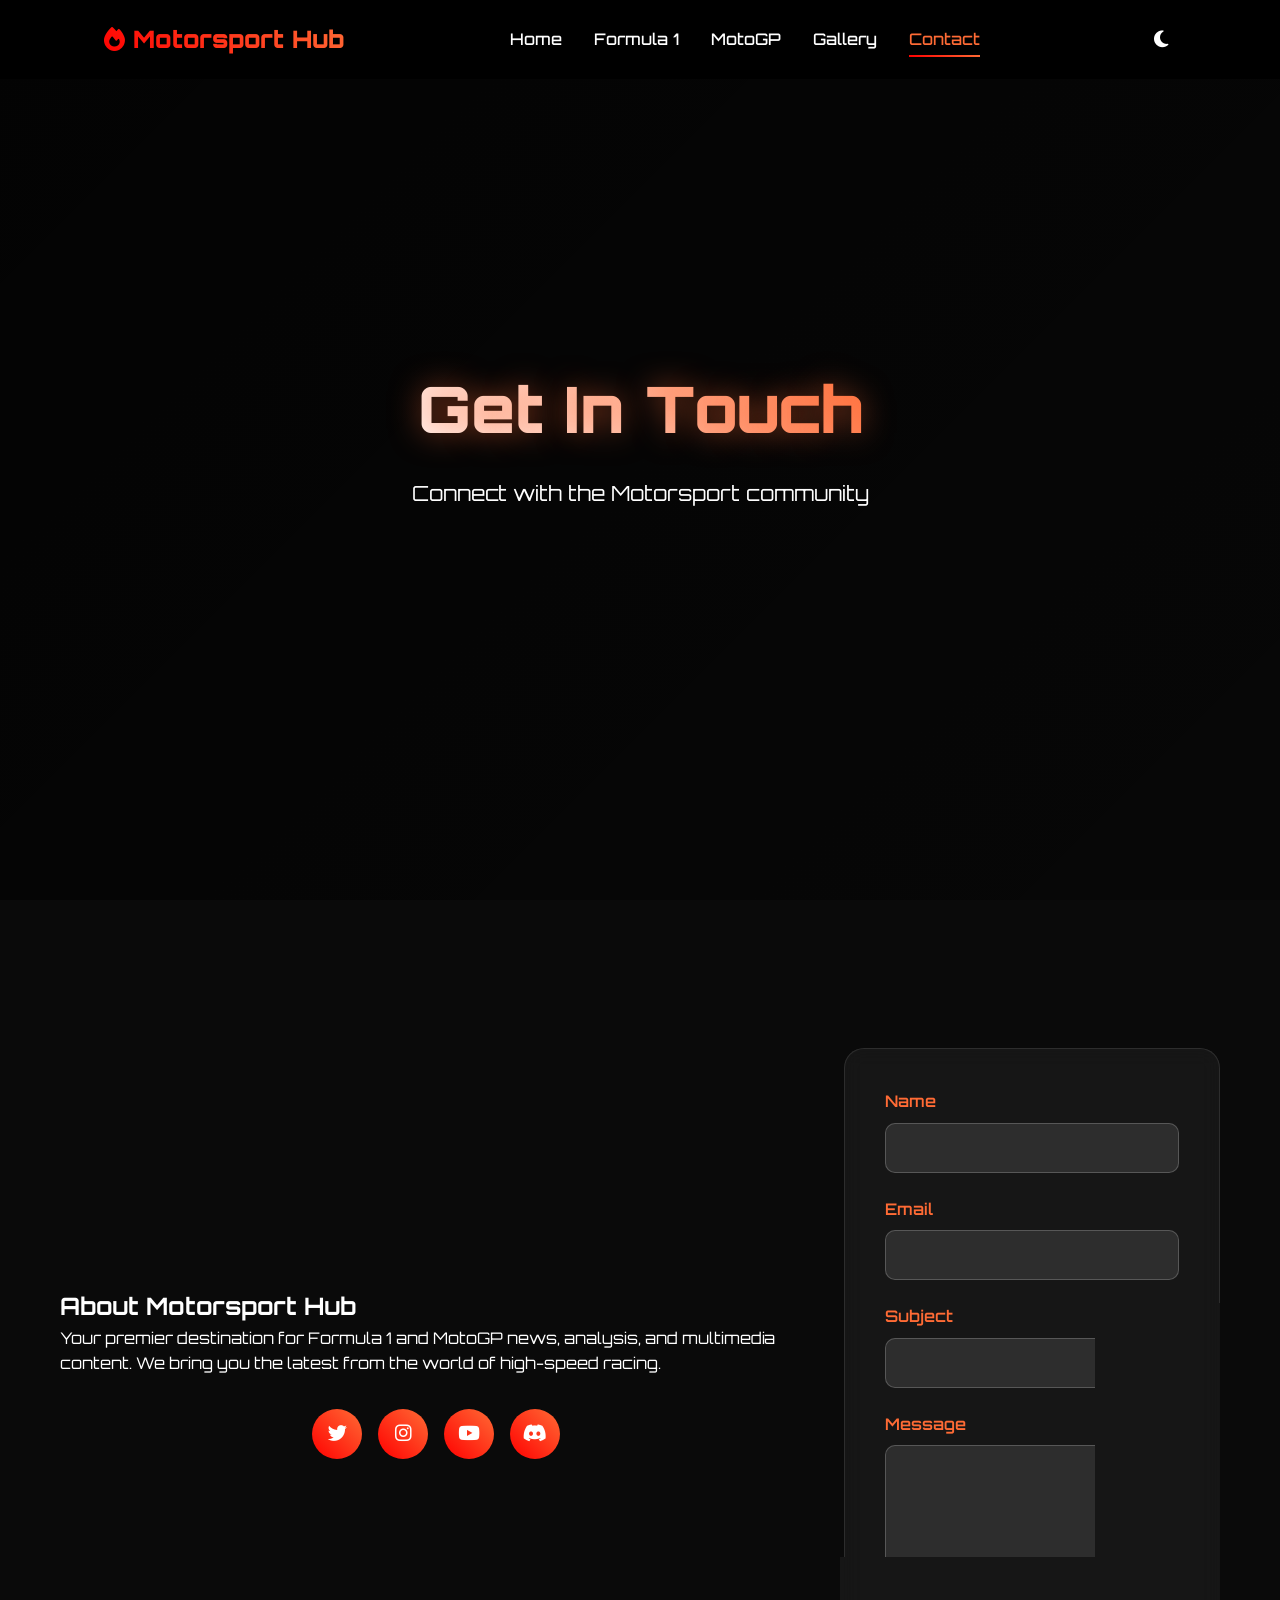
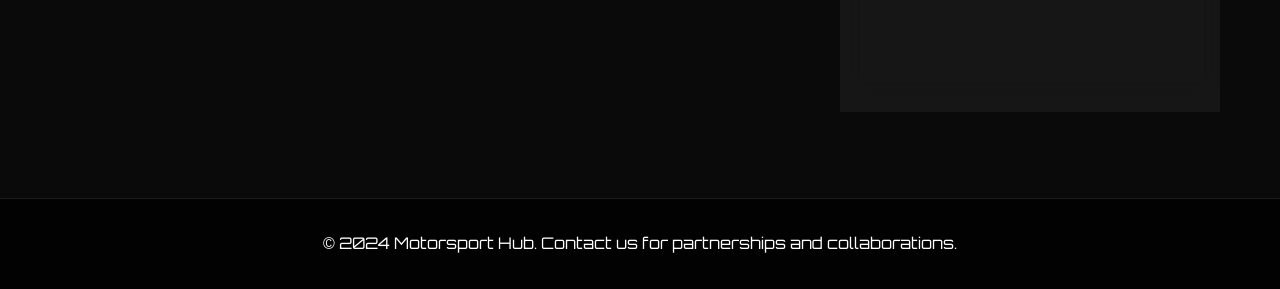
==== contact.html @ 72415bb1 "motorhub" ====
<!DOCTYPE html>
<html lang="en">
<head>
    <meta charset="UTF-8">
    <meta name="viewport" content="width=device-width, initial-scale=1.0">
    <title>Contact - Motorsport Hub</title>
    <link rel="stylesheet" href="css/styles.css">
    <link href="https://fonts.googleapis.com/css2?family=Orbitron:wght@400;700;900&display=swap" rel="stylesheet">
    <link rel="stylesheet" href="https://cdnjs.cloudflare.com/ajax/libs/font-awesome/6.4.0/css/all.min.css">
</head>
<body>
    <div class="preloader"><div class="spinner"></div></div>

    <header class="header">
        <nav class="nav">
            <div class="logo"><i class="fas fa-fire"></i> Motorsport Hub</div>
            <ul class="nav-links">
                <li><a href="index.html" class="nav-link">Home</a></li>
                <li><a href="f1.html" class="nav-link">Formula 1</a></li>
                <li><a href="motogp.html" class="nav-link">MotoGP</a></li>
                <li><a href="gallery.html" class="nav-link">Gallery</a></li>
                <li><a href="contact.html" class="nav-link active">Contact</a></li>
            </ul>
            <div class="theme-toggle"><i class="fas fa-moon"></i></div>
            <div class="hamburger"><span></span><span></span><span></span></div>
        </nav>
    </header>

    <main>
        <section class="hero">
            <div class="hero-bg" style="background-image: url('https://plus.unsplash.com/premium_photo-1678705961907-2aea6bd5e1ea?q=80&w=1032&auto=format&fit=crop&ixlib=rb-4.1.0&ixid=M3wxMjA3fDB8MHxwaG90by1wYWdlfHx8fGVufDB8fHx8fA%3D%3D');"></div>
            <div class="hero-content">
                <h1 class="hero-title animate-slide-up">Get In Touch</h1>
                <p class="hero-subtitle animate-slide-up delay-1">Connect with the Motorsport community</p>
            </div>
        </section>

        <section class="contact section-padding">
            <div class="container">
                <div class="content-grid">
                    <div class="about animate-slide-up">
                        <h2>About Motorsport Hub</h2>
                        <p>Your premier destination for Formula 1 and MotoGP news, analysis, and multimedia content. We bring you the latest from the world of high-speed racing.</p>
                        <div class="social-links">
                            <a href="https://twitter.com/F1" class="social-link"><i class="fab fa-twitter"></i></a>
                            <a href="https://www.instagram.com/f1/?hl=en" class="social-link"><i class="fab fa-instagram"></i></a>
                            <a href="https://www.youtube.com/channel/UCB_qr75-ydFVKSF9Dmo6izg" class="social-link"><i class="fab fa-youtube"></i></a>
                            <a href="https://discord.com/invite/f1" class="social-link"><i class="fab fa-discord"></i></a>
                        </div>
                    </div>
                    <form class="contact-form animate-slide-up delay-1" id="contactForm">
                        <div class="form-group">
                            <label for="name">Name</label>
                            <input type="text" id="name" name="name" required>
                        </div>
                        <div class="form-group">
                            <label for="email">Email</label>
                            <input type="email" id="email" name="email" required>
                        </div>
                        <div class="form-group">
                            <label for="subject">Subject</label>
                            <input type="text" id="subject" name="subject">
                        </div>
                        <div class="form-group">
                            <label for="message">Message</label>
                            <textarea id="message" name="message" rows="6" required></textarea>
                        </div>
                        <button type="submit" class="btn btn-primary">Send Message</button>
                    </form>
                </div>
            </div>
        </section>
    </main>

    <button class="scroll-top" id="scrollTop" aria-label="Scroll to top"><i class="fas fa-chevron-up"></i></button>
    <footer class="footer">
        <div class="container">
            <p>&copy; 2024 Motorsport Hub. Contact us for partnerships and collaborations.</p>
        </div>
    </footer>

    <script src="js/script.js"></script>
</body>
</html>
---- css/styles.css ----
/* Reset & Base */
* {
    margin: 0;
    padding: 0;
    box-sizing: border-box;
}

body {
    font-family: 'Orbitron', sans-serif;
    line-height: 1.6;
    color: #fff;
    overflow-x: hidden;
    scroll-behavior: smooth;
}

.container {
    max-width: 1200px;
    margin: 0 auto;
    padding: 0 20px;
}

/* Dark Theme */
body {
    background: #0a0a0a;
    color: #fff;
}

body.light-theme {
    background: #f5f5f5;
    color: #333;
}

.light-theme .hero-video::before,
.light-theme .hero-bg::before {
    background: linear-gradient(135deg, rgba(255,255,255,0.1), rgba(255,255,255,0.3));
}

/* Preloader */
.preloader {
    position: fixed;
    top: 0;
    left: 0;
    width: 100%;
    height: 100%;
    background: #000;
    display: flex;
    align-items: center;
    justify-content: center;
    z-index: 9999;
    transition: opacity 0.5s ease;
}

.preloader.hidden {
    opacity: 0;
    pointer-events: none;
}

.spinner {
    width: 50px;
    height: 50px;
    border: 3px solid #333;
    border-top: 3px solid #ff0000;
    border-radius: 50%;
    animation: spin 1s linear infinite;
}

@keyframes spin {
    0% { transform: rotate(0deg); }
    100% { transform: rotate(360deg); }
}

/* Header & Navigation */
.header {
    position: fixed;
    top: 0;
    width: 100%;
    background: rgba(0,0,0,0.95);
    backdrop-filter: blur(10px);
    -webkit-backdrop-filter: blur(10px);
    z-index: 1000;
    transition: all 0.3s ease;
}

.header.scrolled {
    background: rgba(0,0,0,0.98);
    box-shadow: 0 2px 20px rgba(0,0,0,0.5);
}

.nav {
    display: flex;
    justify-content: space-between;
    align-items: center;
    padding: 1rem 5%;
    max-width: 1200px;
    margin: 0 auto;
}

.logo {
    font-size: 1.5rem;
    font-weight: 900;
    background: linear-gradient(45deg, #ff0000, #ff6b35);
    -webkit-background-clip: text;
    -webkit-text-fill-color: transparent;
    display: flex;
    align-items: center;
    gap: 0.5rem;
}

.nav-links {
    display: flex;
    list-style: none;
    gap: 2rem;
}

.nav-link {
    color: #fff;
    text-decoration: none;
    font-weight: 500;
    position: relative;
    transition: color 0.3s ease;
    padding: 0.5rem 0;
}

.nav-link:hover,
.nav-link.active {
    color: #ff6b35;
}

.nav-link::after {
    content: '';
    position: absolute;
    bottom: 0;
    left: 0;
    width: 0;
    height: 2px;
    background: linear-gradient(45deg, #ff0000, #ff6b35);
    transition: width 0.3s ease;
}

.nav-link:hover::after,
.nav-link.active::after {
    width: 100%;
}

.theme-toggle {
    font-size: 1.2rem;
    cursor: pointer;
    transition: transform 0.3s ease;
    padding: 0.5rem;
    border-radius: 50%;
}

.theme-toggle:hover {
    transform: rotate(180deg);
    background: rgba(255,255,255,0.1);
}

.hamburger {
    display: none;
    flex-direction: column;
    cursor: pointer;
    gap: 4px;
}

.hamburger span {
    width: 25px;
    height: 3px;
    background: #fff;
    transition: 0.3s;
}

.hamburger.active span:nth-child(1) {
    transform: rotate(45deg) translate(6px, 6px);
}

.hamburger.active span:nth-child(2) {
    opacity: 0;
}

.hamburger.active span:nth-child(3) {
    transform: rotate(-45deg) translate(6px, -5px);
}

/* Hero Section */
.hero {
    position: relative;
    height: 100vh;
    display: flex;
    align-items: center;
    justify-content: center;
    text-align: center;
    overflow: hidden;
}

.hero-video,
.hero-bg {
    position: absolute;
    top: 0;
    left: 0;
    width: 100%;
    height: 100%;
    object-fit: cover;
    z-index: -1;
}

.hero-video::before,
.hero-bg::before {
    content: '';
    position: absolute;
    top: 0;
    left: 0;
    right: 0;
    bottom: 0;
    background: linear-gradient(135deg, rgba(0,0,0,0.7), rgba(0,0,0,0.3));
    z-index: 1;
}

.hero-content {
    z-index: 2;
    max-width: 800px;
    padding: 0 20px;
}

.hero-title {
    font-size: clamp(2.5rem, 5vw, 4rem);
    font-weight: 900;
    margin-bottom: 1rem;
    background: linear-gradient(45deg, #fff, #ff6b35);
    -webkit-background-clip: text;
    -webkit-text-fill-color: transparent;
    text-shadow: 0 0 30px rgba(255,107,53,0.5);
}

.hero-subtitle {
    font-size: 1.3rem;
    margin-bottom: 2rem;
    opacity: 0.9;
    max-width: 600px;
    margin-left: auto;
    margin-right: auto;
}

.hero-buttons {
    display: flex;
    gap: 1rem;
    justify-content: center;
    flex-wrap: wrap;
}

.btn {
    display: inline-block;
    padding: 1rem 2rem;
    text-decoration: none;
    border-radius: 50px;
    font-weight: 600;
    transition: all 0.3s ease;
    border: none;
    cursor: pointer;
    font-size: 1rem;
    position: relative;
    overflow: hidden;
}

.btn-primary {
    background: linear-gradient(45deg, #ff0000, #ff6b35);
    color: #fff;
    box-shadow: 0 10px 30px rgba(255,0,0,0.4);
}

.btn-primary:hover {
    transform: translateY(-3px);
    box-shadow: 0 15px 40px rgba(255,0,0,0.6);
}

.btn-secondary {
    background: transparent;
    color: #fff;
    border: 2px solid #ff6b35;
}

.btn-secondary:hover {
    background: #ff6b35;
    transform: translateY(-3px);
}

/* Section Padding */
.section-padding {
    padding: 100px 0;
}

.section-title {
    font-size: clamp(2rem, 4vw, 3rem);
    text-align: center;
    margin-bottom: 4rem;
    background: linear-gradient(45deg, #fff, #ff6b35);
    -webkit-background-clip: text;
    -webkit-text-fill-color: transparent;
    position: relative;
}

.section-title::after {
    content: '';
    position: absolute;
    bottom: -10px;
    left: 50%;
    transform: translateX(-50%);
    width: 80px;
    height: 4px;
    background: linear-gradient(45deg, #ff0000, #ff6b35);
}

/* Content Grids */
.content-grid,
.overview-grid,
.teams-grid,
.gallery-grid,
.video-grid,
.news-slider {
    display: grid;
    gap: 2rem;
    margin-top: 3rem;
}

.content-grid {
    grid-template-columns: 1fr 1fr;
    align-items: center;
}

.stats-grid,
.overview-grid {
    display: flex;
    flex-wrap: wrap;
    gap: 2rem;
    justify-content: center;
}

@media (min-width: 768px) {
    .content-grid {
        grid-template-columns: 2fr 1fr;
    }
}

/* Cards */
.overview-card,
.team-card,
.news-card,
.gallery-item,
.video-wrapper {
    background: rgba(255,255,255,0.05);
    backdrop-filter: blur(10px);
    -webkit-backdrop-filter: blur(10px);
    border-radius: 20px;
    padding: 2rem;
    text-align: center;
    transition: all 0.3s ease;
    border: 1px solid rgba(255,255,255,0.1);
}

.overview-card:hover,
.team-card:hover,
.news-card:hover {
    transform: translateY(-10px);
    background: rgba(255,255,255,0.1);
    box-shadow: 0 20px 40px rgba(0,0,0,0.3);
}

.team-logo {
    width: 80px;
    height: 80px;
    background: linear-gradient(45deg, #ff0000, #ff6b35);
    border-radius: 50%;
    display: flex;
    align-items: center;
    justify-content: center;
    font-size: 1.5rem;
    font-weight: bold;
    color: #fff;
    margin: 0 auto 1rem;
}

.content-text p {
    font-size: 1.1rem;
    margin-bottom: 1rem;
    opacity: 0.9;
}

.stat-item {
    flex: 1;
    min-width: 150px;
}

.stat-counter {
    font-size: 3rem;
    font-weight: 900;
    background: linear-gradient(45deg, #ff0000, #ff6b35);
    -webkit-background-clip: text;
    -webkit-text-fill-color: transparent;
    margin-bottom: 0.5rem;
}

/* News & Gallery */
.news-card {
    max-width: 400px;
}

.news-card img {
    width: 100%;
    height: 250px;
    object-fit: cover;
    border-radius: 15px;
    margin-bottom: 1.5rem;
}

.news-content h3 {
    margin-bottom: 1rem;
    color: #ff6b35;
}

.read-more {
    color: #ff6b35;
    text-decoration: none;
    font-weight: 600;
}

.read-more:hover {
    text-decoration: underline;
}

.gallery-grid {
    grid-template-columns: repeat(auto-fit, minmax(300px, 1fr));
}

.gallery-item {
    position: relative;
    overflow: hidden;
    border-radius: 15px;
    cursor: pointer;
    height: 300px;
}

.gallery-item img,
.gallery-item iframe {
    width: 100%;
    height: 100%;
    object-fit: cover;
    transition: transform 0.3s ease;
}

.gallery-item:hover img {
    transform: scale(1.05);
}

.gallery-overlay {
    position: absolute;
    bottom: 0;
    left: 0;
    right: 0;
    background: linear-gradient(transparent, rgba(0,0,0,0.8));
    color: #fff;
    padding: 2rem 1.5rem 1.5rem;
    transform: translateY(100%);
    transition: transform 0.3s ease;
}

.gallery-item:hover .gallery-overlay {
    transform: translateY(0);
}

/* Videos */
.video-player {
    width: 100%;
    max-width: 600px;
    height: auto;
    border-radius: 15px;
    box-shadow: 0 20px 40px rgba(0,0,0,0.3);
}

.video-grid {
    grid-template-columns: repeat(auto-fit, minmax(400px, 1fr));
}

/* Forms */
.contact-form {
    background: rgba(255,255,255,0.05);
    backdrop-filter: blur(10px);
    -webkit-backdrop-filter: blur(10px);
    padding: 2.5rem;
    border-radius: 20px;
    border: 1px solid rgba(255,255,255,0.1);
}

.form-group {
    margin-bottom: 1.5rem;
}

.form-group label {
    display: block;
    margin-bottom: 0.5rem;
    font-weight: 600;
    color: #ff6b35;
}

.form-group input,
.form-group textarea {
    width: 100%;
    padding: 1rem;
    background: rgba(255,255,255,0.1);
    border: 1px solid rgba(255,255,255,0.2);
    border-radius: 10px;
    color: #fff;
    font-family: inherit;
    transition: all 0.3s ease;
}

.form-group input::placeholder,
.form-group textarea::placeholder {
    color: rgba(255,255,255,0.6);
}

.form-group input:focus,
.form-group textarea:focus {
    outline: none;
    border-color: #ff6b35;
    box-shadow: 0 0 0 3px rgba(255,107,53,0.2);
}

.light-theme .form-group input,
.light-theme .form-group textarea {
    background: rgba(0,0,0,0.1);
    color: #333;
    border-color: rgba(0,0,0,0.2);
}

/* Social Links */
.social-links {
    display: flex;
    gap: 1rem;
    justify-content: center;
    margin-top: 2rem;
}

.social-link {
    width: 50px;
    height: 50px;
    background: linear-gradient(45deg, #ff0000, #ff6b35);
    border-radius: 50%;
    display: flex;
    align-items: center;
    justify-content: center;
    color: #fff;
    text-decoration: none;
    transition: all 0.3s ease;
    font-size: 1.2rem;
}

.social-link:hover {
    transform: translateY(-3px) scale(1.1);
    box-shadow: 0 10px 25px rgba(255,0,0,0.4);
}

/* Footer */
.footer {
    background: rgba(0,0,0,0.8);
    padding: 2rem 0;
    text-align: center;
    border-top: 1px solid rgba(255,255,255,0.1);
}

.light-theme .footer {
    background: rgba(255,255,255,0.9);
    color: #333;
    border-top: 1px solid rgba(0,0,0,0.1);
}

/* Scroll Top */
.scroll-top {
    position: fixed;
    bottom: 30px;
    right: 30px;
    width: 60px;
    height: 60px;
    background: linear-gradient(45deg, #ff0000, #ff6b35);
    border: none;
    border-radius: 50%;
    color: #fff;
    font-size: 1.2rem;
    cursor: pointer;
    opacity: 0;
    visibility: hidden;
    transition: all 0.3s ease;
    z-index: 1000;
    box-shadow: 0 10px 30px rgba(255,0,0,0.4);
}

.scroll-top.show {
    opacity: 1;
    visibility: visible;
}

.scroll-top:hover {
    transform: translateY(-5px) scale(1.1);
}

/* Animations */
@keyframes slideUp {
    from {
        opacity: 0;
        transform: translateY(50px);
    }
    to {
        opacity: 1;
        transform: translateY(0);
    }
}

@keyframes fadeIn {
    from { opacity: 0; }
    to { opacity: 1; }
}

@keyframes slideLeft {
    from {
        opacity: 0;
        transform: translateX(-50px);
    }
    to {
        opacity: 1;
        transform: translateX(0);
    }
}

.animate-slide-up {
    animation: slideUp 0.8s ease forwards;
}

.animate-slide-up.delay-1 { animation-delay: 0.2s; }
.animate-slide-up.delay-2 { animation-delay: 0.4s; }
.animate-fade-in { animation: fadeIn 0.8s ease forwards; }
.animate-fade-in.delay-1 { animation-delay: 0.2s; }
.animate-fade-in.delay-2 { animation-delay: 0.4s; }
.animate-fade-in.delay-3 { animation-delay: 0.6s; }
.animate-slide-left { animation: slideLeft 0.8s ease forwards; }

/* Light Theme Overrides */
.light-theme .overview-card,
.light-theme .team-card,
.light-theme .news-card {
    background: rgba(0,0,0,0.05);
    border-color: rgba(0,0,0,0.1);
}

.light-theme .logo,
.light-theme .section-title,
.light-theme .hero-title,
.light-theme .stat-counter {
    background: linear-gradient(45deg, #333, #ff6b35);
    -webkit-background-clip: text;
    -webkit-text-fill-color: transparent;
}

.light-theme .nav-link {
    color: #333;
}

.light-theme .nav-link:hover,
.light-theme .nav-link.active {
    color: #ff6b35;
}

/* Responsive Design */
@media (max-width: 768px) {
    .nav-links {
        display: none;
        position: absolute;
        top: 100%;
        left: 0;
        width: 100%;
        background: rgba(0,0,0,0.98);
        flex-direction: column;
        padding: 2rem;
        gap: 1rem;
    }

    .nav-links.active {
        display: flex;
    }

    .hamburger {
        display: flex;
    }

    .hero-buttons {
        flex-direction: column;
        align-items: center;
    }

    .content-grid {
        grid-template-columns: 1fr;
        gap: 3rem;
    }

    .stats-grid,
    .overview-grid {
        flex-direction: column;
        align-items: center;
    }

    .teams-grid,
    .video-grid,
    .gallery-grid {
        grid-template-columns: 1fr;
    }

    .section-padding {
        padding: 60px 0;
    }

    .hero-title {
        font-size: 2.5rem;
    }
}

@media (max-width: 480px) {
    .container {
        padding: 0 15px;
    }

    .logo {
        font-size: 1.2rem;
    }

    .btn {
        padding: 0.9rem 1.5rem;
        font-size: 0.9rem;
    }
}

/* Utilities */
.text-center { text-align: center; }
.mb-1 { margin-bottom: 1rem; }
.mb-2 { margin-bottom: 2rem; }

/* Lightbox */
.lightbox {
    display: none;
    position: fixed;
    top: 0;
    left: 0;
    width: 100%;
    height: 100%;
    background: rgba(0,0,0,0.95);
    z-index: 10000;
    align-items: center;
    justify-content: center;
}

.lightbox.active {
    display: flex;
}

.lightbox-content {
    max-width: 90%;
    max-height: 90%;
    position: relative;
}

.lightbox img,
.lightbox iframe {
    max-width: 100%;
    max-height: 100%;
    border-radius: 10px;
}

.lightbox-close {
    position: absolute;
    top: -40px;
    right: 0;
    color: #fff;
    font-size: 2rem;
    cursor: pointer;
}
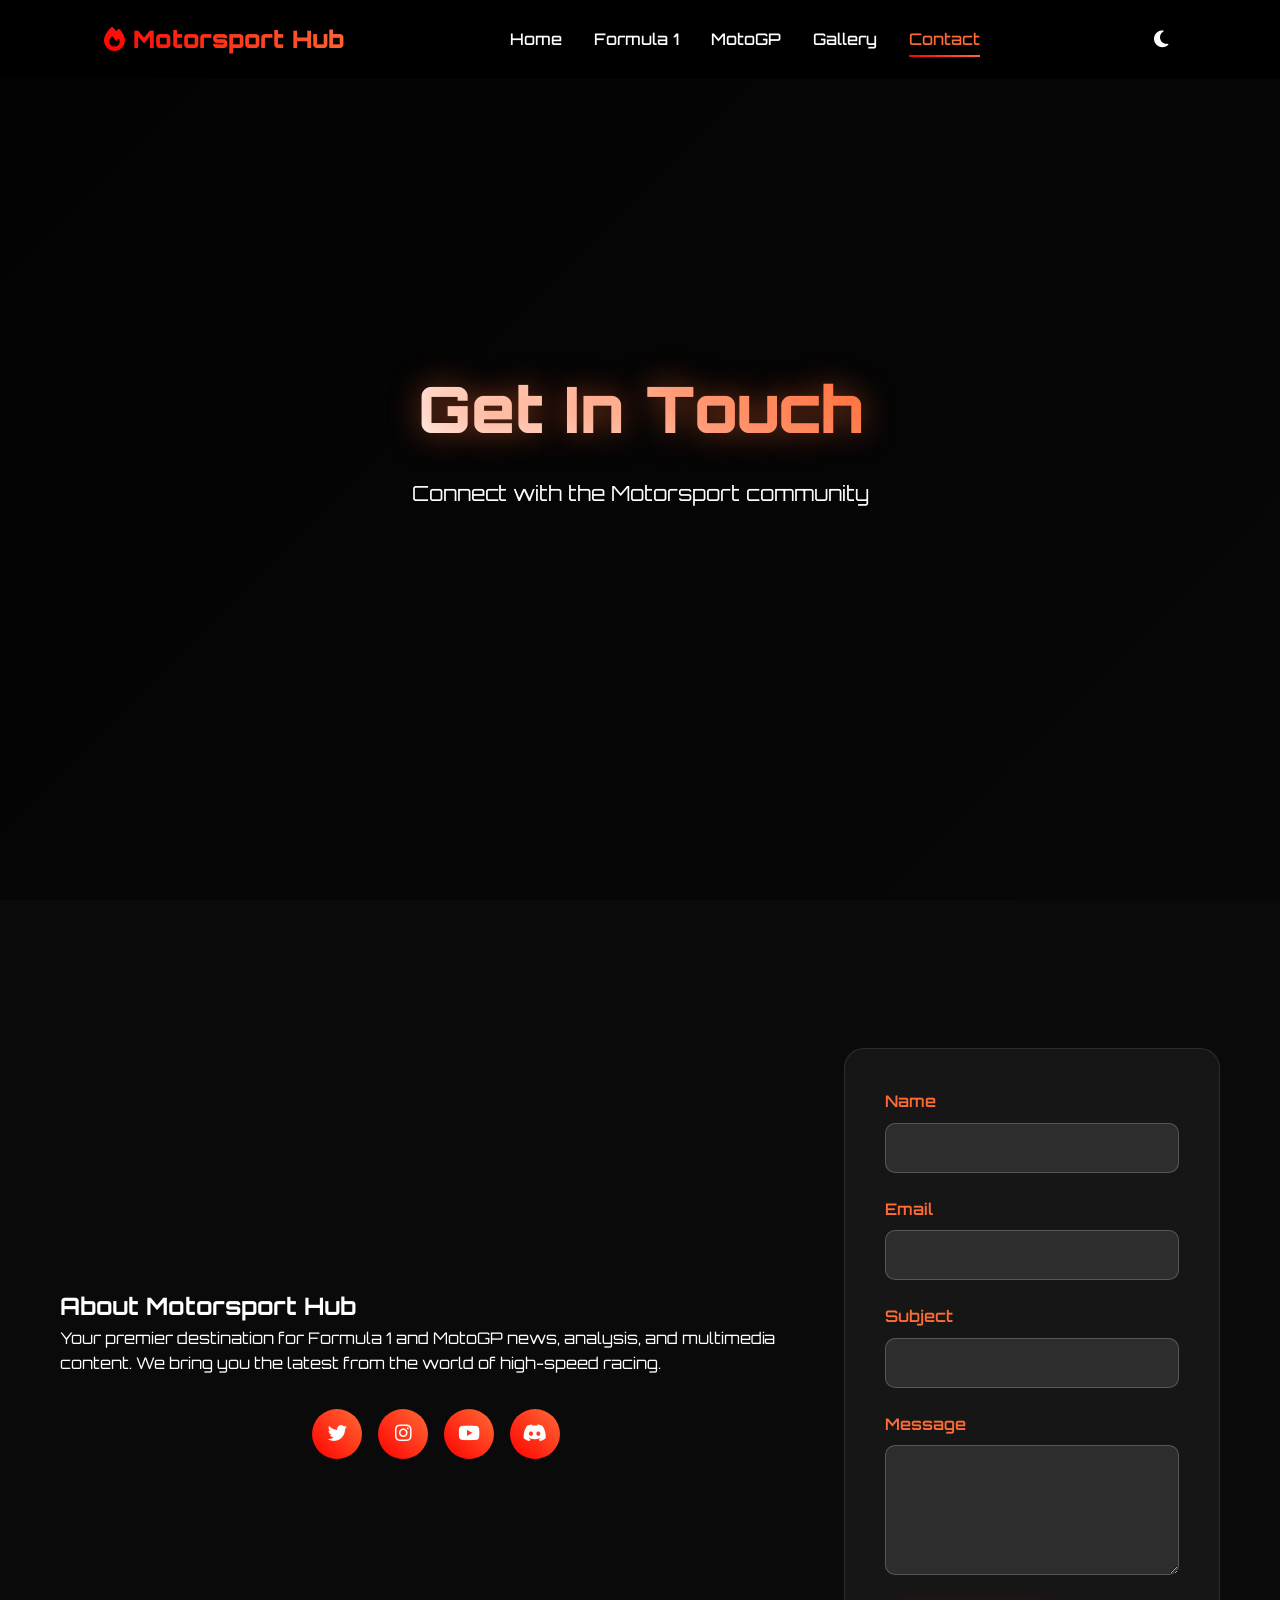
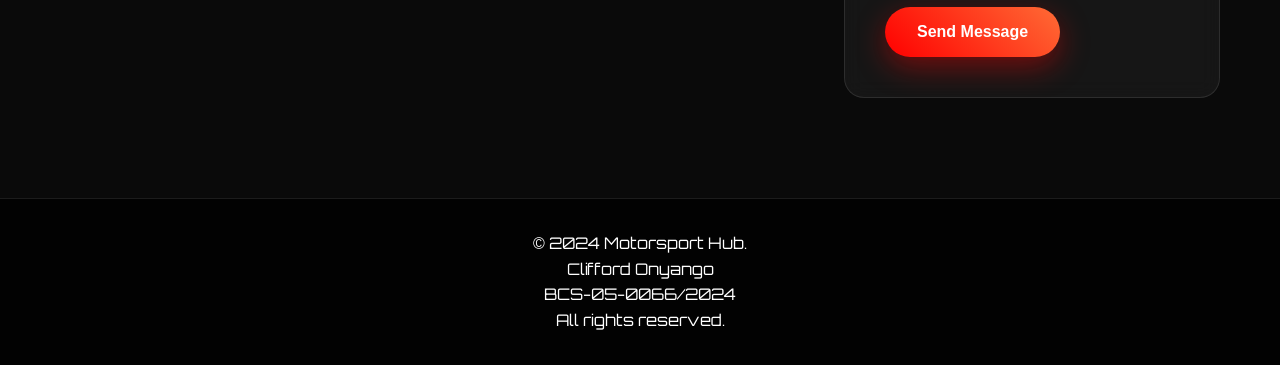
==== commit 20e2ad13: "1000hrs" ====
--- a/contact.html
+++ b/contact.html
@@ -75,7 +75,7 @@
     <button class="scroll-top" id="scrollTop" aria-label="Scroll to top"><i class="fas fa-chevron-up"></i></button>
     <footer class="footer">
         <div class="container">
-            <p>&copy; 2024 Motorsport Hub. Contact us for partnerships and collaborations.</p>
+            <p>&copy; 2024 Motorsport Hub. <br> Clifford Onyango <br> BCS-05-0066/2024 <br> All rights reserved.</p>
         </div>
     </footer>
 
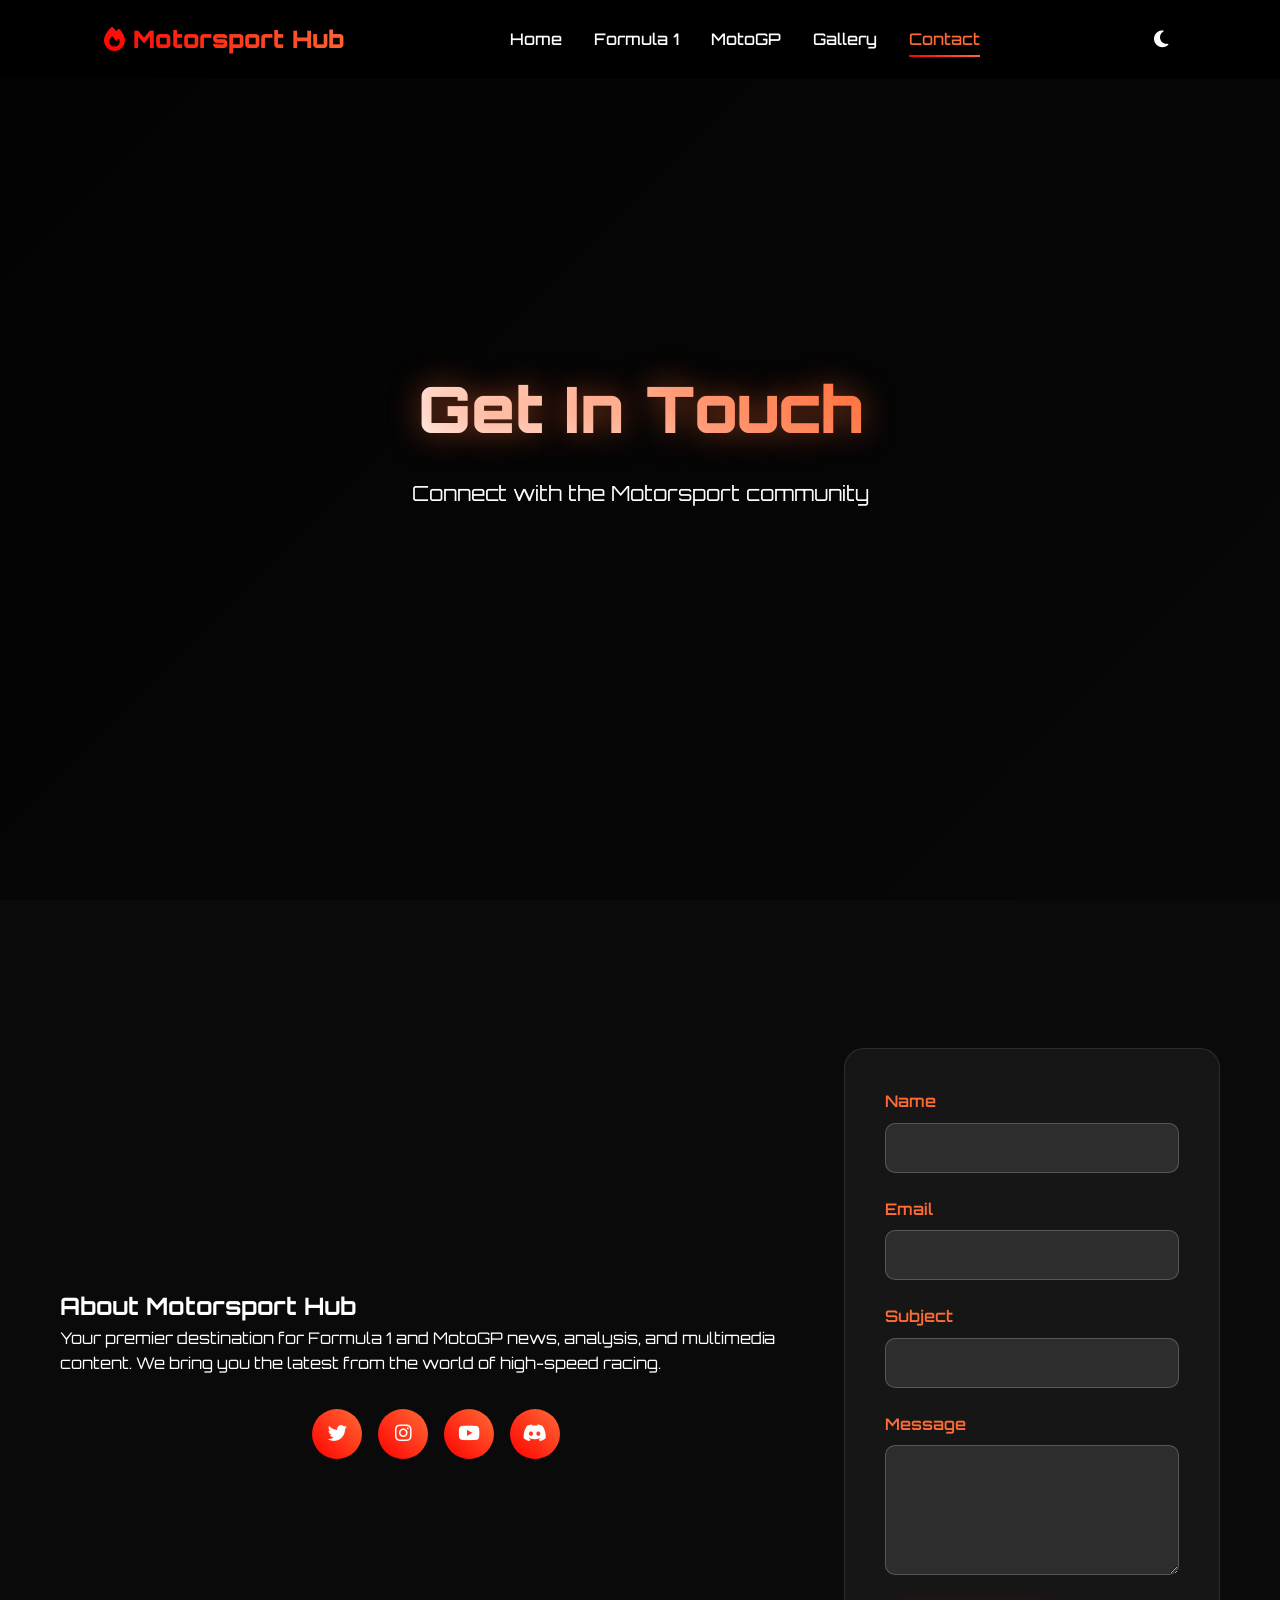
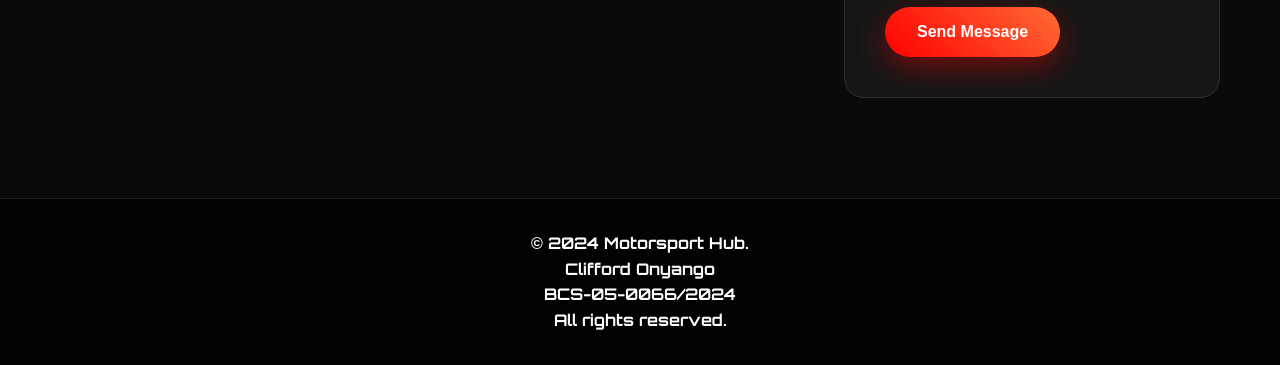
==== commit 4e9836ff: "footer>" ====
--- a/contact.html
+++ b/contact.html
@@ -75,7 +75,7 @@
     <button class="scroll-top" id="scrollTop" aria-label="Scroll to top"><i class="fas fa-chevron-up"></i></button>
     <footer class="footer">
         <div class="container">
-            <p>&copy; 2024 Motorsport Hub. <br> Clifford Onyango <br> BCS-05-0066/2024 <br> All rights reserved.</p>
+           <strong> <p>&copy; 2024 Motorsport Hub. <br> Clifford Onyango <br> BCS-05-0066/2024 <br> All rights reserved.</p> </strong>
         </div>
     </footer>
 
--- a/css/styles.css
+++ b/css/styles.css
@@ -426,6 +426,115 @@
     text-decoration: underline;
 }
 
+/* News Carousel */
+.news-slider {
+    overflow: hidden;
+    position: relative;
+    max-width: 100%;
+    margin-bottom: 2rem;
+}
+
+.news-track {
+    display: flex;
+    gap: 2rem;
+    transition: transform 0.5s cubic-bezier(0.25, 0.46, 0.45, 0.94);
+    will-change: transform;
+    padding: 0 2rem;
+}
+
+.news-card {
+    flex: 0 0 380px;
+    max-width: 380px;
+}
+
+.carousel-nav {
+    display: flex;
+    align-items: center;
+    justify-content: center;
+    gap: 1rem;
+    margin-top: 2rem;
+}
+
+.nav-btn {
+    background: linear-gradient(45deg, rgba(255,107,53,0.2), rgba(255,0,0,0.2));
+    border: 2px solid rgba(255,107,53,0.4);
+    width: 50px;
+    height: 50px;
+    border-radius: 50%;
+    color: #fff;
+    cursor: pointer;
+    display: flex;
+    align-items: center;
+    justify-content: center;
+    font-size: 1.2rem;
+    transition: all 0.3s ease;
+    backdrop-filter: blur(10px);
+    -webkit-backdrop-filter: blur(10px);
+}
+
+.nav-btn:hover {
+    background: linear-gradient(45deg, #ff6b35, #ff0000);
+    transform: scale(1.1);
+    box-shadow: 0 10px 25px rgba(255,107,53,0.4);
+}
+
+.nav-btn:disabled {
+    opacity: 0.3;
+    cursor: not-allowed;
+}
+
+.dots-container {
+    display: flex;
+    gap: 0.5rem;
+}
+
+.dot {
+    width: 12px;
+    height: 12px;
+    border-radius: 50%;
+    background: rgba(255,255,255,0.3);
+    border: none;
+    cursor: pointer;
+    transition: all 0.3s ease;
+}
+
+.dot.active,
+.dot:hover {
+    background: linear-gradient(45deg, #ff6b35, #ff0000);
+    transform: scale(1.2);
+    box-shadow: 0 0 10px rgba(255,107,53,0.6);
+}
+
+/* Responsive Carousel */
+@media (max-width: 768px) {
+    .news-track {
+        gap: 1rem;
+        padding: 0 1rem;
+    }
+    
+    .news-card {
+        flex: 0 0 300px;
+        max-width: 300px;
+    }
+}
+
+@media (max-width: 480px) {
+    .news-card {
+        flex: 0 0 280px;
+        max-width: 280px;
+    }
+    
+    .carousel-nav {
+        gap: 0.75rem;
+    }
+    
+    .nav-btn {
+        width: 45px;
+        height: 45px;
+        font-size: 1rem;
+    }
+}
+
 .gallery-grid {
     grid-template-columns: repeat(auto-fit, minmax(300px, 1fr));
 }
